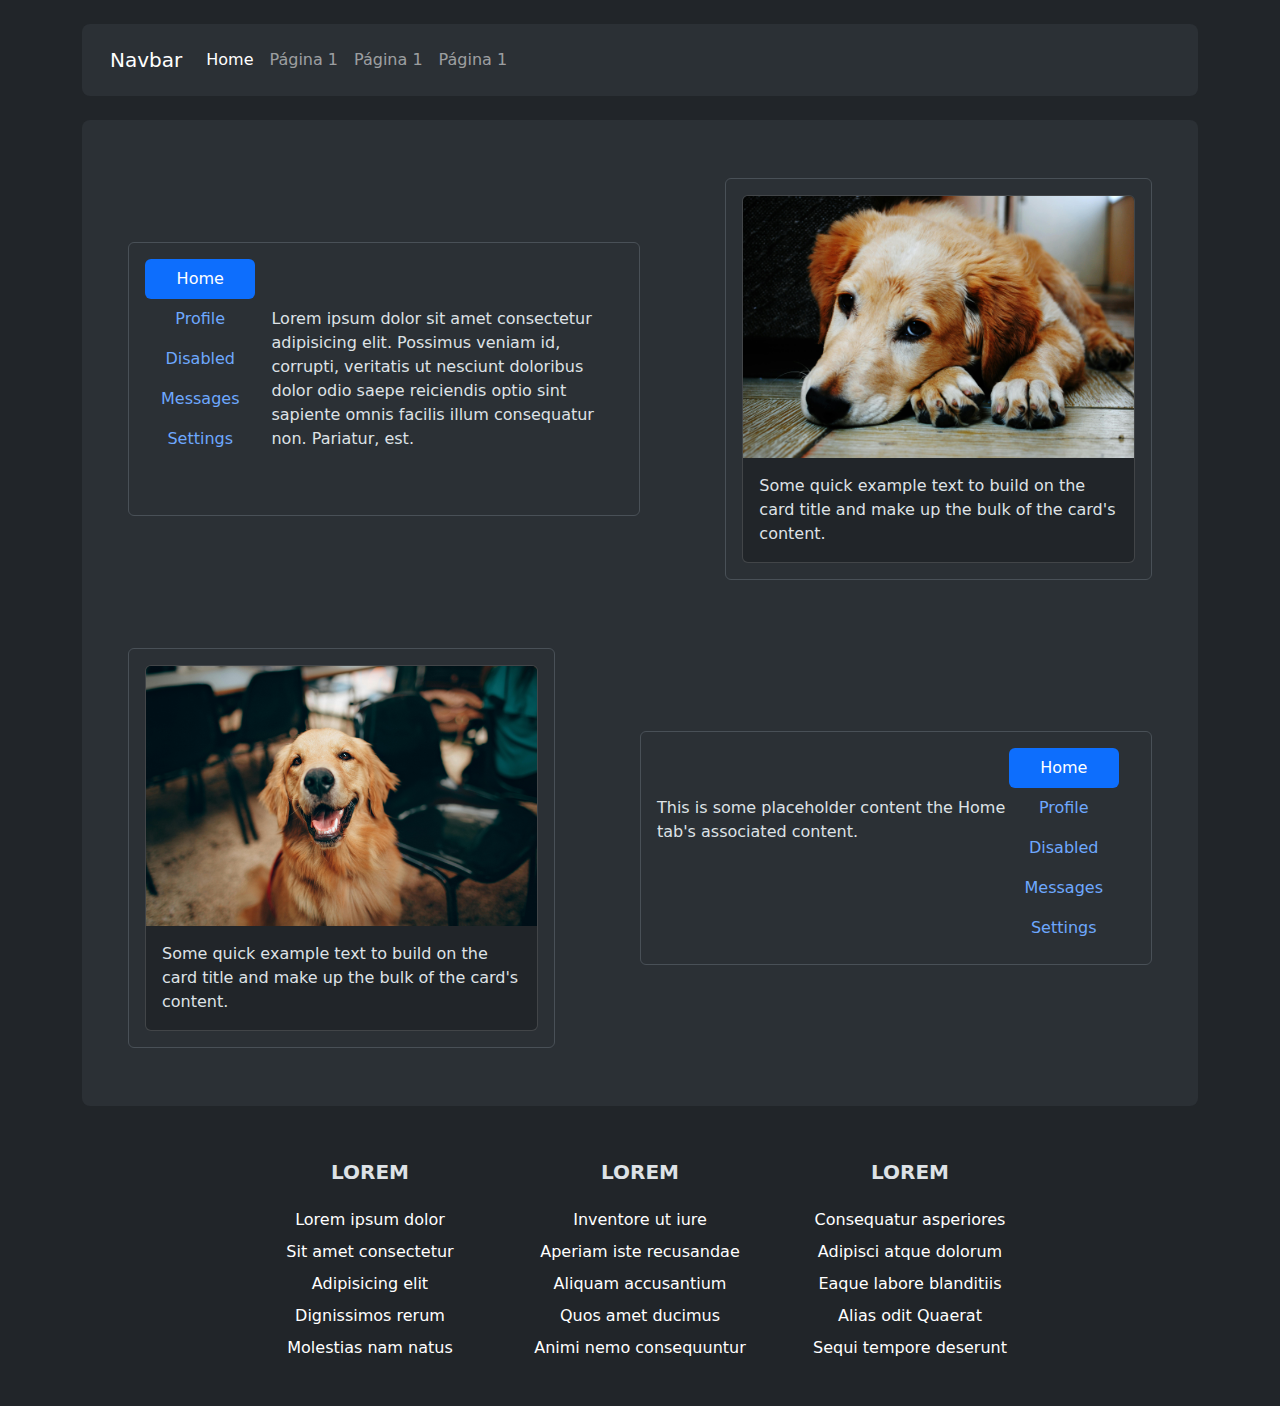
==== paginadois.html @ 4bfb652a "Fim?" ====
<!DOCTYPE html>
<html lang="en">

<head>
  <meta charset="UTF-8">
  <meta name="viewport" content="width=device-width, initial-scale=1.0">
  <link rel="stylesheet" href="assets/css/bootstrap.css">
  <link rel="stylesheet" href="assets/css/style.css">
  <link rel="shortcut icon" href="assets/images/favicon.ico" type="image/x-icon">
  <title>P1</title>
</head>

<body class="container-lg" data-bs-theme=dark>
  <!-- Nav Bar -->

  <!-- <nav class="nav nav-pills flex-column flex-sm-row " data-bs-theme=dark>
    <div class="dropdown">
      <button class="btn  dropdown-toggle" type="button" data-bs-toggle="dropdown" aria-expanded="false">
        Dropdown button 1
      </button>
      <ul class="dropdown-menu">
        <li><a class="dropdown-item" href="#">Action</a></li>
        <li><a class="dropdown-item" href="#">Another action</a></li>
        <li><a class="dropdown-item" href="#">Something else here</a></li>
      </ul>
    </div>
    <div class="dropdown">
      <button class="btn  dropdown-toggle" type="button" data-bs-toggle="dropdown" aria-expanded="false">
        Dropdown button 2
      </button>
      <ul class="dropdown-menu">
        <li><a class="dropdown-item" href="#">Action</a></li>
        <li><a class="dropdown-item" href="#">Another action</a></li>
        <li><a class="dropdown-item" href="#">Something else here</a></li>
      </ul>
    </div>
    <div class="dropdown">
      <button class="btn  dropdown-toggle" type="button" data-bs-toggle="dropdown" aria-expanded="false">
        Dropdown button 3 </button>
      <ul class="dropdown-menu">
        <li><a class="dropdown-item" href="#">Action</a></li>
        <li><a class="dropdown-item" href="#">Another action</a></li>
        <li><a class="dropdown-item" href="#">Something else here</a></li>
      </ul>
    </div>
    <div class="vl"></div>
    <a class="flex-xs-fill text-sm-center nav-link" href="http://">Link 1</a>
    <a class="flex-xs-fill text-sm-center nav-link" href="http://">Link 1</a>
    <button type="button" class="btn btn-primary">Primary</button>
    <button type="button" class="btn btn-primary">Primary</button>
  </nav>
  <br> -->

  <!-- Hearder -->
  <br>

  <nav class="navbar navbar-expand-lg bg-body-tertiary rounded-3 p-3" data-bs-theme=dark>
    <div class="container-fluid">
      <a class="navbar-brand" href="index.html">Navbar</a>
      <button class="navbar-toggler" type="button" data-bs-toggle="collapse" data-bs-target="#navbarNav"
        aria-controls="navbarNav" aria-expanded="false" aria-label="Toggle navigation">
        <span class="navbar-toggler-icon"></span>
      </button>
      <div class="collapse navbar-collapse" id="navbarNav">
        <ul class="navbar-nav">
          <li class="nav-item">
            <a class="nav-link active" aria-current="page" href="index.html">Home</a>
          </li>
          <li class="nav-item">
            <a class="nav-link" href="index.html">Página 1</a>
          </li>
          <li class="nav-item">
            <a class="nav-link" href="index.html">Página 1</a>
          </li>
          <li class="nav-item">
            <a class="nav-link" href="index.html">Página 1</a>
          </li>
        </ul>
      </div>
    </div>
  </nav>

  <br>


  <main class="bg-body-tertiary rounded-3 p-5">

    <!-- Primeiro Section do Article -->

    <section class="row secao">
      <div class="col-sm-12 col-md-6 order-2 order-sm-1 p-3 border rounded">
        <div class="d-flex justify-content-center aling-items-center">
          <div class="nav flex-column nav-pills me-3" id="v-pills-tab" role="tablist" aria-orientation="vertical">
            <button class="nav-link active" id="v-pills-home-tab" data-bs-toggle="pill" data-bs-target="#v-pills-home" type="button" role="tab" aria-controls="v-pills-home" aria-selected="true">Home</button>
            <button class="nav-link" id="v-pills-profile-tab" data-bs-toggle="pill" data-bs-target="#v-pills-profile" type="button" role="tab" aria-controls="v-pills-profile" aria-selected="false">Profile</button>
            <button class="nav-link" id="v-pills-disabled-tab" data-bs-toggle="pill" data-bs-target="#v-pills-disabled" type="button" role="tab" aria-controls="v-pills-disabled" aria-selected="false" >Disabled</button>
            <button class="nav-link" id="v-pills-messages-tab" data-bs-toggle="pill" data-bs-target="#v-pills-messages" type="button" role="tab" aria-controls="v-pills-messages" aria-selected="false">Messages</button>
            <button class="nav-link" id="v-pills-settings-tab" data-bs-toggle="pill" data-bs-target="#v-pills-settings" type="button" role="tab" aria-controls="v-pills-settings" aria-selected="false">Settings</button>
          </div>
          <div class="tab-content py-5 flex-sm-grow-1" id="v-pills-tabContent">
            <div class="tab-pane fade show active" id="v-pills-home" role="tabpanel" aria-labelledby="v-pills-home-tab" tabindex="0">Lorem ipsum dolor sit amet consectetur adipisicing elit. Possimus veniam id, corrupti, veritatis ut nesciunt doloribus dolor odio saepe reiciendis optio sint sapiente omnis facilis illum consequatur non. Pariatur, est.</div>
            <div class="tab-pane fade" id="v-pills-profile" role="tabpanel" aria-labelledby="v-pills-profile-tab" tabindex="0">Lorem ipsum dolor sit amet consectetur adipisicing elit.</div>
            <div class="tab-pane fade" id="v-pills-disabled" role="tabpanel" aria-labelledby="v-pills-disabled-tab" tabindex="0">Lorem ipsum dolor, sit amet consectetur adipisicing elit. Quas dolore omnis, dicta illo, praesentium cupiditate dolores consectetur quisquam delectus, pariatur animi reiciendis quod voluptas tenetur eos corrupti consequatur porro! Ea?</div>
            <div class="tab-pane fade" id="v-pills-messages" role="tabpanel" aria-labelledby="v-pills-messages-tab" tabindex="0">Lorem ipsum dolor sit amet consectetur adipisicing elit.</div>
            <div class="tab-pane fade" id="v-pills-settings" role="tabpanel" aria-labelledby="v-pills-settings-tab" tabindex="0">Lorem ipsum dolor sit amet consectetur adipisicing elit. Facilis distinctio nam atque iure voluptatem tenetur ad quos nulla quis, asperiores neque illo omnis expedita deleniti quia dolor dolorum magni porro!</div>
          </div>
        </div>
      </div>
      <div class="col-sm-12 col-md-5 offset-md-1 order-1 order-sm-2 p-3 border rounded">
        <div class="card" >
          <img src="assets/images/pexels-brunocervera-128817.jpg" class="card-img-top" alt="...">
          <div class="card-body">
            <p class="card-text">Some quick example text to build on the card title and make up the bulk of the card's content.</p>
          </div>
        </div>
      </div>
    </section>

    <br>
    <br>

    <!-- Segundo Section do Article -->

    <section class="row secao">
      <div class="col-sm-12 col-md-5 order-sm-2 order-md-1 p-3 border rounded">
        <div class="card">
          <img src="assets/images/pexels-helenalopes-2253275.jpg" class="card-img-top" alt="...">
          <div class="card-body">
            <p class="card-text">Some quick example text to build on the card title and make up the bulk of the card's content.</p>
          </div>
        </div>
      </div>

      <div class="col-sm-12 col-md-6 offset-md-1 order-sm-1 order-md-2 p-3 border rounded">
        <div class="d-flex flex-sm-grow-1 align-items-start">
          <div class="tab-content py-5 flex-sm-grow-1" id="v-pills-tabContent">
            <div class="tab-pane fade show active" id="v-pills-home2" role="tabpanel" aria-labelledby="v-pills-home-tab" tabindex="0">This is some placeholder content the Home tab's associated content.</div>
            <div class="tab-pane fade" id="v-pills-profile2" role="tabpanel" aria-labelledby="v-pills-profile-tab" tabindex="0">This is some placeholder content the Home tab's associated content. Clicking another tab will toggle the visibility of this one for the next. The tab JavaScript swaps classes to control the content visibility and styling. You can use it with tabs, pills, and any other .nav-powered navigation.</div>
            <div class="tab-pane fade" id="v-pills-disabled2" role="tabpanel" aria-labelledby="v-pills-disabled-tab" tabindex="0">This is some placeholder content the Home tab's associated content. Clicking another tab will toggle the visibility of this one for the next. The tab JavaScript swaps classes to control the content visibility and styling. You can use it with tabs, pills, and any other .nav-powered navigation.</div>
            <div class="tab-pane fade" id="v-pills-messages2" role="tabpanel" aria-labelledby="v-pills-messages-tab" tabindex="0">This is some placeholder content the Home tab's associated content. Clicking another tab will toggle the visibility of this one for the next. The tab JavaScript swaps classes to control the content visibility and styling. You can use it with tabs, pills, and any other .nav-powered navigation.</div>
            <div class="tab-pane fade" id="v-pills-settings2" role="tabpanel" aria-labelledby="v-pills-settings-tab" tabindex="0">This is some placeholder content the Home tab's associated content. Clicking another tab will toggle the visibility of this one for the next. The tab JavaScript swaps classes to control the content visibility and styling. You can use it with tabs, pills, and any other .nav-powered navigation.</div>
          </div>
          <div class="nav flex-column nav-pills me-3" id="v-pills-tab" role="tablist" aria-orientation="vertical">
            <button class="nav-link active" id="v-pills-home-tab" data-bs-toggle="pill" data-bs-target="#v-pills-home2" type="button" role="tab" aria-controls="v-pills-home2" aria-selected="true">Home</button>
            <button class="nav-link" id="v-pills-profile-tab" data-bs-toggle="pill" data-bs-target="#v-pills-profile2" type="button" role="tab" aria-controls="v-pills-profile2" aria-selected="false">Profile</button>
            <button class="nav-link" id="v-pills-disabled-tab" data-bs-toggle="pill" data-bs-target="#v-pills-disabled2" type="button" role="tab" aria-controls="v-pills-disabled2" aria-selected="false">Disabled</button>
            <button class="nav-link" id="v-pills-messages-tab" data-bs-toggle="pill" data-bs-target="#v-pills-messages2" type="button" role="tab" aria-controls="v-pills-messages2" aria-selected="false">Messages</button>
            <button class="nav-link" id="v-pills-settings-tab" data-bs-toggle="pill" data-bs-target="#v-pills-settings2" type="button" role="tab" aria-controls="v-pills-settings2" aria-selected="false">Settings</button>
          </div>
        </div>
      </div>
    </section>

  </main>

  <br>

  <footer class="bs-secondary-bg rounded">

    <!-- Primeiro Section do Article -->

    <section class="row secao d-flex justify-content-center aling-items-center">
      <div class="col-lg-3 col-md-6 mb-4 mb-md-0 text-center">
        <h5 class="text-uppercase mb-4 fw-bold">Lorem</h5>
        <ul class="list-unstyled">
          <li class="mb-2">
            <a href="#" class="text-white">Lorem ipsum dolor</a>
          </li>
          <li class="mb-2">
            <a href="#" class="text-white">Sit amet consectetur</a>
          </li>
          <li class="mb-2">
            <a href="#" class="text-white">Adipisicing elit</a>
          </li>
          <li class="mb-2">
            <a href="#" class="text-white">Dignissimos rerum</a>
          </li>
          <li class="mb-2">
            <a href="#" class="text-white">Molestias nam natus</a>
          </li>
        </ul>
      </div>
      <div class="col-lg-3 col-md-6 mb-4 mb-md-0 text-center">
        <h5 class="text-uppercase mb-4 fw-bold">Lorem</h5>
        <ul class="list-unstyled">
          <li class="mb-2">
            <a href="#" class="text-white">Inventore ut iure</a>
          </li>
          <li class="mb-2">
            <a href="#" class="text-white">Aperiam iste recusandae</a>
          </li>
          <li class="mb-2">
            <a href="#" class="text-white">Aliquam accusantium</a>
          </li>
          <li class="mb-2">
            <a href="#" class="text-white">Quos amet ducimus</a>
          </li>
          <li class="mb-2">
            <a href="#" class="text-white">Animi nemo consequuntur</a>
          </li>
        </ul>
      </div>
      <div class="col-lg-3 col-md-6 mb-4 mb-md-0 text-center">
        <h5 class="text-uppercase mb-4 fw-bold">Lorem</h5>
        <ul class="list-unstyled">
          <li class="mb-2">
            <a href="#" class="text-white">Consequatur asperiores</a>
          </li>
          <li class="mb-2">
            <a href="#" class="text-white">Adipisci atque dolorum</a>
          </li>
          <li class="mb-2">
            <a href="#" class="text-white">Eaque labore blanditiis</a>
          </li>
          <li class="mb-2">
            <a href="#" class="text-white">Alias odit Quaerat</a>
          </li>
          <li class="mb-2">
            <a href="#" class="text-white">Sequi tempore deserunt</a>
          </li>
        </ul>
      </div>
    </section>

  </footer>

  <script src="https://cdn.jsdelivr.net/npm/bootstrap@5.3.3/dist/js/bootstrap.bundle.min.js"integrity="sha384-YvpcrYf0tY3lHB60NNkmXc5s9fDVZLESaAA55NDzOxhy9GkcIdslK1eN7N6jIeHz" crossorigin="anonymous"></script>
</body>

</html>
---- assets/css/style.css ----
.vl {
    border-left: 0.18rem solid black;
    height: 3rem;
}



nav {
    /* padding: 5px; */
    align-items: center;
    justify-content: space-between;
}

header {
    display: flex;
    justify-content: space-evenly;    
}

main {
    /* padding: 35px; */
}

footer {
    padding: 20px;
}

a {
    text-decoration: none;
}

.caixa {
    height: 28em;
    width: 30%;
}

.secao {
    /* background-color: bisque; */
    /* height: 500px; */
    align-items: center;
    padding: 10px;
}
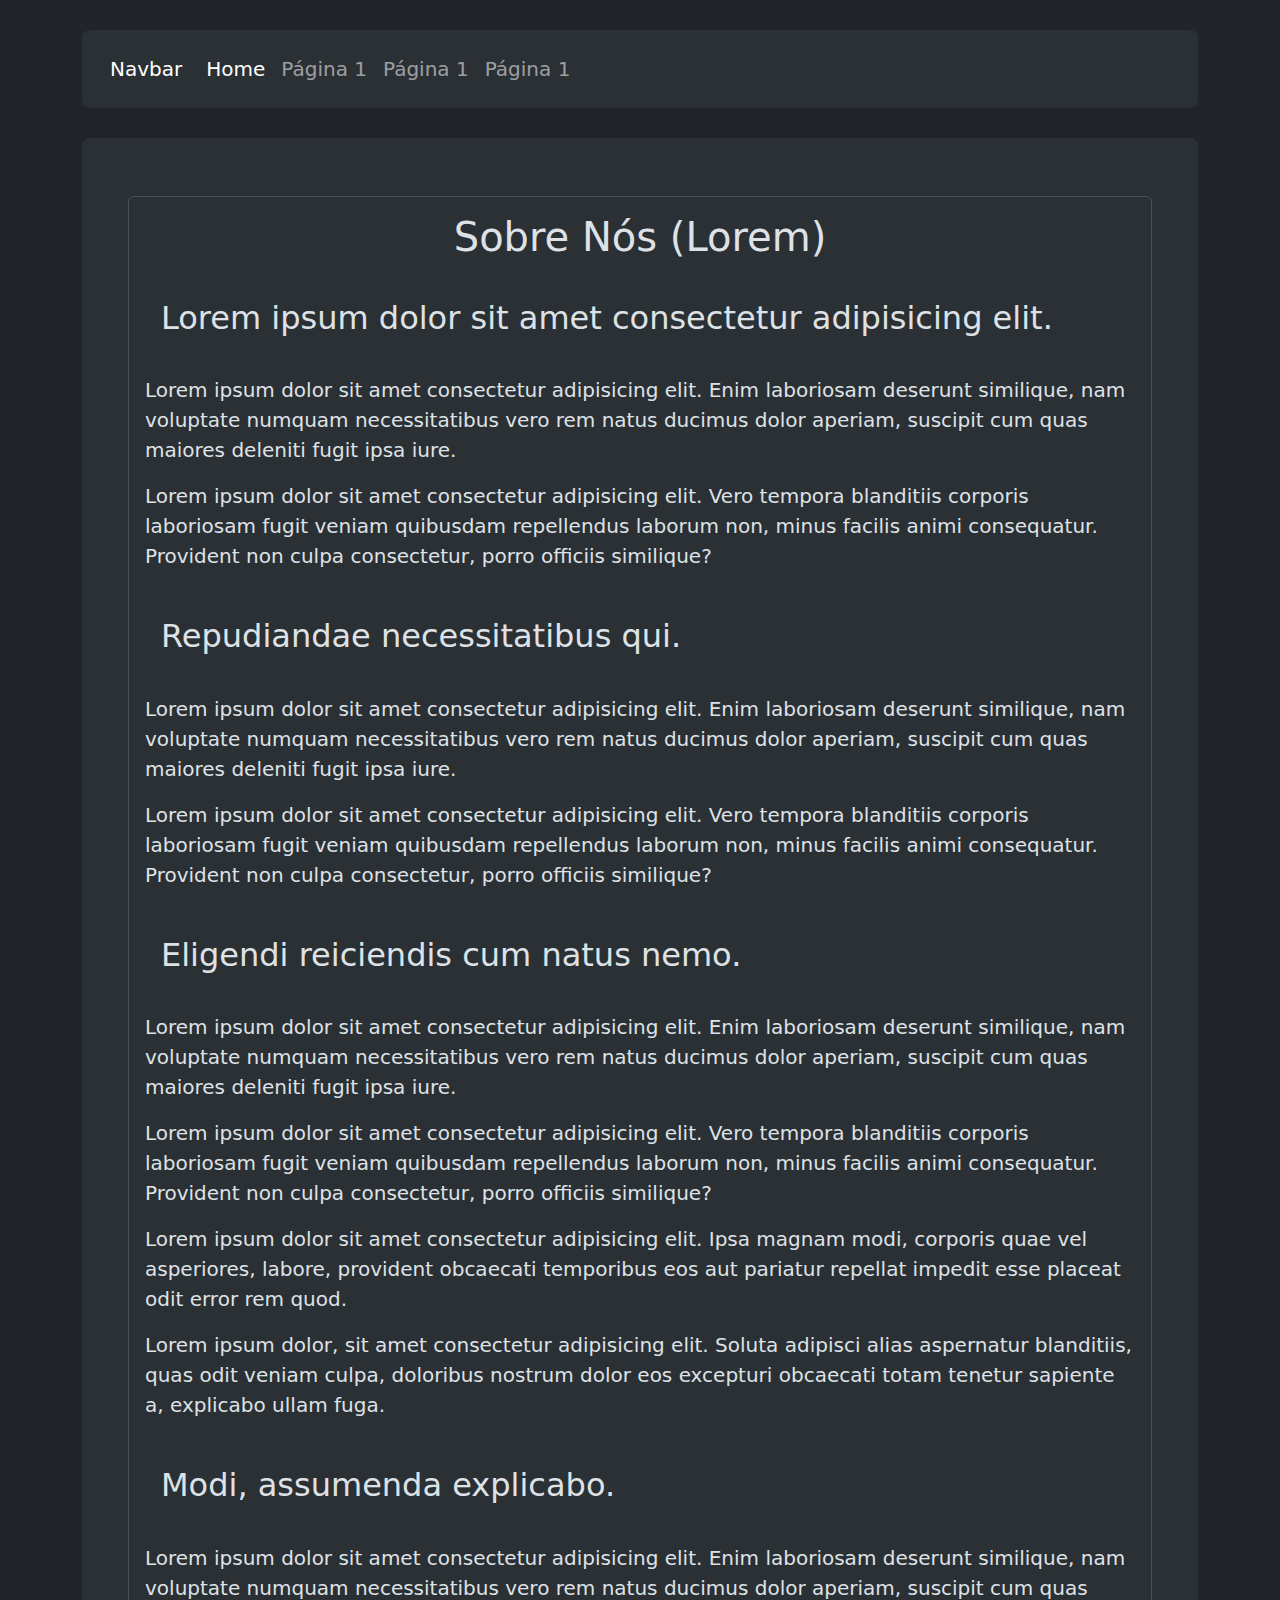
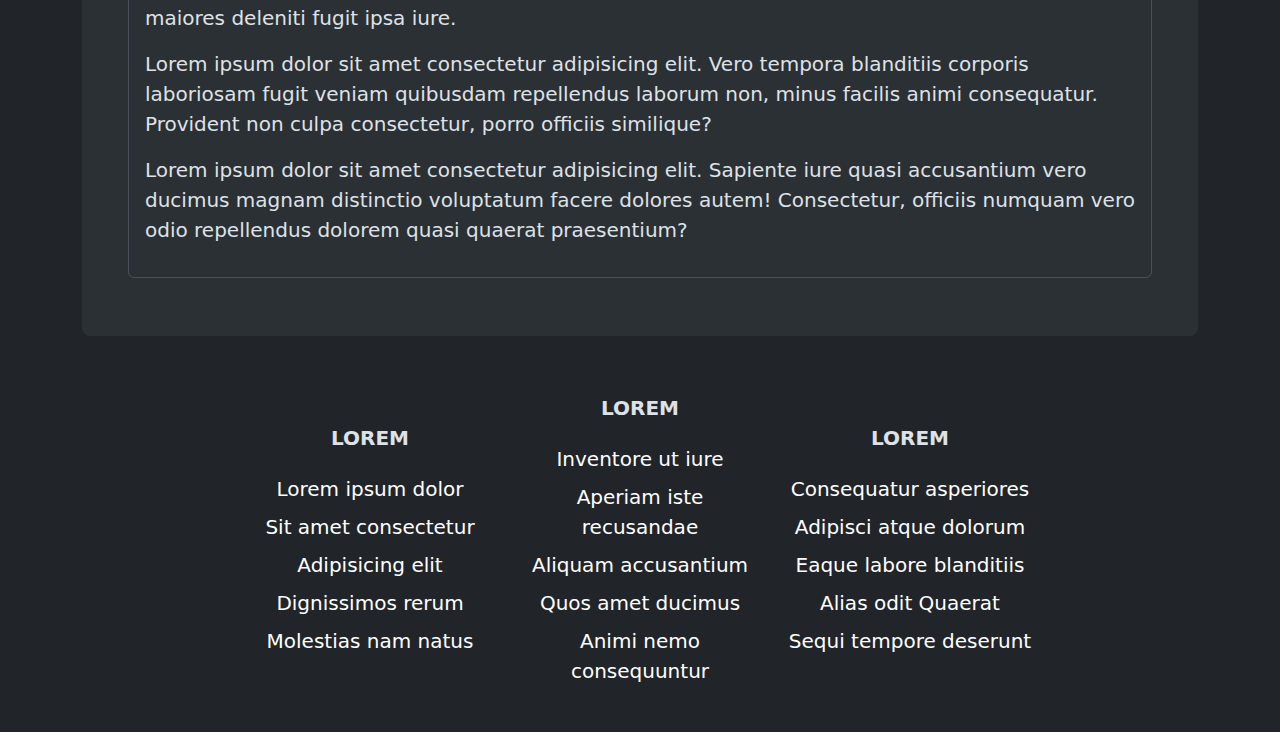
==== commit 1d896e2c: "fim verdadeiro?" ====
--- a/paginadois.html
+++ b/paginadois.html
@@ -1,6 +1,5 @@
 <!DOCTYPE html>
 <html lang="en">
-
 <head>
   <meta charset="UTF-8">
   <meta name="viewport" content="width=device-width, initial-scale=1.0">
@@ -9,51 +8,8 @@
   <link rel="shortcut icon" href="assets/images/favicon.ico" type="image/x-icon">
   <title>P1</title>
 </head>
-
-<body class="container-lg" data-bs-theme=dark>
-  <!-- Nav Bar -->
-
-  <!-- <nav class="nav nav-pills flex-column flex-sm-row " data-bs-theme=dark>
-    <div class="dropdown">
-      <button class="btn  dropdown-toggle" type="button" data-bs-toggle="dropdown" aria-expanded="false">
-        Dropdown button 1
-      </button>
-      <ul class="dropdown-menu">
-        <li><a class="dropdown-item" href="#">Action</a></li>
-        <li><a class="dropdown-item" href="#">Another action</a></li>
-        <li><a class="dropdown-item" href="#">Something else here</a></li>
-      </ul>
-    </div>
-    <div class="dropdown">
-      <button class="btn  dropdown-toggle" type="button" data-bs-toggle="dropdown" aria-expanded="false">
-        Dropdown button 2
-      </button>
-      <ul class="dropdown-menu">
-        <li><a class="dropdown-item" href="#">Action</a></li>
-        <li><a class="dropdown-item" href="#">Another action</a></li>
-        <li><a class="dropdown-item" href="#">Something else here</a></li>
-      </ul>
-    </div>
-    <div class="dropdown">
-      <button class="btn  dropdown-toggle" type="button" data-bs-toggle="dropdown" aria-expanded="false">
-        Dropdown button 3 </button>
-      <ul class="dropdown-menu">
-        <li><a class="dropdown-item" href="#">Action</a></li>
-        <li><a class="dropdown-item" href="#">Another action</a></li>
-        <li><a class="dropdown-item" href="#">Something else here</a></li>
-      </ul>
-    </div>
-    <div class="vl"></div>
-    <a class="flex-xs-fill text-sm-center nav-link" href="http://">Link 1</a>
-    <a class="flex-xs-fill text-sm-center nav-link" href="http://">Link 1</a>
-    <button type="button" class="btn btn-primary">Primary</button>
-    <button type="button" class="btn btn-primary">Primary</button>
-  </nav>
-  <br> -->
-
-  <!-- Hearder -->
+<body class="container-lg fs-5" data-bs-theme=dark>
   <br>
-
   <nav class="navbar navbar-expand-lg bg-body-tertiary rounded-3 p-3" data-bs-theme=dark>
     <div class="container-fluid">
       <a class="navbar-brand" href="index.html">Navbar</a>
@@ -79,86 +35,39 @@
       </div>
     </div>
   </nav>
-
   <br>
-
-
   <main class="bg-body-tertiary rounded-3 p-5">
-
-    <!-- Primeiro Section do Article -->
-
     <section class="row secao">
-      <div class="col-sm-12 col-md-6 order-2 order-sm-1 p-3 border rounded">
-        <div class="d-flex justify-content-center aling-items-center">
-          <div class="nav flex-column nav-pills me-3" id="v-pills-tab" role="tablist" aria-orientation="vertical">
-            <button class="nav-link active" id="v-pills-home-tab" data-bs-toggle="pill" data-bs-target="#v-pills-home" type="button" role="tab" aria-controls="v-pills-home" aria-selected="true">Home</button>
-            <button class="nav-link" id="v-pills-profile-tab" data-bs-toggle="pill" data-bs-target="#v-pills-profile" type="button" role="tab" aria-controls="v-pills-profile" aria-selected="false">Profile</button>
-            <button class="nav-link" id="v-pills-disabled-tab" data-bs-toggle="pill" data-bs-target="#v-pills-disabled" type="button" role="tab" aria-controls="v-pills-disabled" aria-selected="false" >Disabled</button>
-            <button class="nav-link" id="v-pills-messages-tab" data-bs-toggle="pill" data-bs-target="#v-pills-messages" type="button" role="tab" aria-controls="v-pills-messages" aria-selected="false">Messages</button>
-            <button class="nav-link" id="v-pills-settings-tab" data-bs-toggle="pill" data-bs-target="#v-pills-settings" type="button" role="tab" aria-controls="v-pills-settings" aria-selected="false">Settings</button>
-          </div>
-          <div class="tab-content py-5 flex-sm-grow-1" id="v-pills-tabContent">
-            <div class="tab-pane fade show active" id="v-pills-home" role="tabpanel" aria-labelledby="v-pills-home-tab" tabindex="0">Lorem ipsum dolor sit amet consectetur adipisicing elit. Possimus veniam id, corrupti, veritatis ut nesciunt doloribus dolor odio saepe reiciendis optio sint sapiente omnis facilis illum consequatur non. Pariatur, est.</div>
-            <div class="tab-pane fade" id="v-pills-profile" role="tabpanel" aria-labelledby="v-pills-profile-tab" tabindex="0">Lorem ipsum dolor sit amet consectetur adipisicing elit.</div>
-            <div class="tab-pane fade" id="v-pills-disabled" role="tabpanel" aria-labelledby="v-pills-disabled-tab" tabindex="0">Lorem ipsum dolor, sit amet consectetur adipisicing elit. Quas dolore omnis, dicta illo, praesentium cupiditate dolores consectetur quisquam delectus, pariatur animi reiciendis quod voluptas tenetur eos corrupti consequatur porro! Ea?</div>
-            <div class="tab-pane fade" id="v-pills-messages" role="tabpanel" aria-labelledby="v-pills-messages-tab" tabindex="0">Lorem ipsum dolor sit amet consectetur adipisicing elit.</div>
-            <div class="tab-pane fade" id="v-pills-settings" role="tabpanel" aria-labelledby="v-pills-settings-tab" tabindex="0">Lorem ipsum dolor sit amet consectetur adipisicing elit. Facilis distinctio nam atque iure voluptatem tenetur ad quos nulla quis, asperiores neque illo omnis expedita deleniti quia dolor dolorum magni porro!</div>
-          </div>
-        </div>
-      </div>
-      <div class="col-sm-12 col-md-5 offset-md-1 order-1 order-sm-2 p-3 border rounded">
-        <div class="card" >
-          <img src="assets/images/pexels-brunocervera-128817.jpg" class="card-img-top" alt="...">
-          <div class="card-body">
-            <p class="card-text">Some quick example text to build on the card title and make up the bulk of the card's content.</p>
-          </div>
-        </div>
+      <div class="col-12 p-3 border rounded">
+        <h1 class="text-center">Sobre Nós (Lorem)</h1>
+        <br>
+        <h2 class="px-3">Lorem ipsum dolor sit amet consectetur adipisicing elit.</h2>
+        <br>
+        <p>Lorem ipsum dolor sit amet consectetur adipisicing elit. Enim laboriosam deserunt similique, nam voluptate numquam necessitatibus vero rem natus ducimus dolor aperiam, suscipit cum quas maiores deleniti fugit ipsa iure.</p>
+        <p>Lorem ipsum dolor sit amet consectetur adipisicing elit. Vero tempora blanditiis corporis laboriosam fugit veniam quibusdam repellendus laborum non, minus facilis animi consequatur. Provident non culpa consectetur, porro officiis similique?</p>
+        <br>
+        <h2 class="px-3">Repudiandae necessitatibus qui.</h2>
+        <br>
+        <p>Lorem ipsum dolor sit amet consectetur adipisicing elit. Enim laboriosam deserunt similique, nam voluptate numquam necessitatibus vero rem natus ducimus dolor aperiam, suscipit cum quas maiores deleniti fugit ipsa iure.</p>
+        <p>Lorem ipsum dolor sit amet consectetur adipisicing elit. Vero tempora blanditiis corporis laboriosam fugit veniam quibusdam repellendus laborum non, minus facilis animi consequatur. Provident non culpa consectetur, porro officiis similique?</p>
+        <br>
+        <h2 class="px-3">Eligendi reiciendis cum natus nemo.</h2>
+        <br>
+        <p>Lorem ipsum dolor sit amet consectetur adipisicing elit. Enim laboriosam deserunt similique, nam voluptate numquam necessitatibus vero rem natus ducimus dolor aperiam, suscipit cum quas maiores deleniti fugit ipsa iure.</p>
+        <p>Lorem ipsum dolor sit amet consectetur adipisicing elit. Vero tempora blanditiis corporis laboriosam fugit veniam quibusdam repellendus laborum non, minus facilis animi consequatur. Provident non culpa consectetur, porro officiis similique?</p>
+        <p>Lorem ipsum dolor sit amet consectetur adipisicing elit. Ipsa magnam modi, corporis quae vel asperiores, labore, provident obcaecati temporibus eos aut pariatur repellat impedit esse placeat odit error rem quod.</p>
+        <p>Lorem ipsum dolor, sit amet consectetur adipisicing elit. Soluta adipisci alias aspernatur blanditiis, quas odit veniam culpa, doloribus nostrum dolor eos excepturi obcaecati totam tenetur sapiente a, explicabo ullam fuga.</p>
+        <br>
+        <h2 class="px-3">Modi, assumenda explicabo.</h2>
+        <br>
+        <p>Lorem ipsum dolor sit amet consectetur adipisicing elit. Enim laboriosam deserunt similique, nam voluptate numquam necessitatibus vero rem natus ducimus dolor aperiam, suscipit cum quas maiores deleniti fugit ipsa iure.</p>
+        <p>Lorem ipsum dolor sit amet consectetur adipisicing elit. Vero tempora blanditiis corporis laboriosam fugit veniam quibusdam repellendus laborum non, minus facilis animi consequatur. Provident non culpa consectetur, porro officiis similique?</p>
+        <p>Lorem ipsum dolor sit amet consectetur adipisicing elit. Sapiente iure quasi accusantium vero ducimus magnam distinctio voluptatum facere dolores autem! Consectetur, officiis numquam vero odio repellendus dolorem quasi quaerat praesentium?</p>
       </div>
     </section>
-
-    <br>
-    <br>
-
-    <!-- Segundo Section do Article -->
-
-    <section class="row secao">
-      <div class="col-sm-12 col-md-5 order-sm-2 order-md-1 p-3 border rounded">
-        <div class="card">
-          <img src="assets/images/pexels-helenalopes-2253275.jpg" class="card-img-top" alt="...">
-          <div class="card-body">
-            <p class="card-text">Some quick example text to build on the card title and make up the bulk of the card's content.</p>
-          </div>
-        </div>
-      </div>
-
-      <div class="col-sm-12 col-md-6 offset-md-1 order-sm-1 order-md-2 p-3 border rounded">
-        <div class="d-flex flex-sm-grow-1 align-items-start">
-          <div class="tab-content py-5 flex-sm-grow-1" id="v-pills-tabContent">
-            <div class="tab-pane fade show active" id="v-pills-home2" role="tabpanel" aria-labelledby="v-pills-home-tab" tabindex="0">This is some placeholder content the Home tab's associated content.</div>
-            <div class="tab-pane fade" id="v-pills-profile2" role="tabpanel" aria-labelledby="v-pills-profile-tab" tabindex="0">This is some placeholder content the Home tab's associated content. Clicking another tab will toggle the visibility of this one for the next. The tab JavaScript swaps classes to control the content visibility and styling. You can use it with tabs, pills, and any other .nav-powered navigation.</div>
-            <div class="tab-pane fade" id="v-pills-disabled2" role="tabpanel" aria-labelledby="v-pills-disabled-tab" tabindex="0">This is some placeholder content the Home tab's associated content. Clicking another tab will toggle the visibility of this one for the next. The tab JavaScript swaps classes to control the content visibility and styling. You can use it with tabs, pills, and any other .nav-powered navigation.</div>
-            <div class="tab-pane fade" id="v-pills-messages2" role="tabpanel" aria-labelledby="v-pills-messages-tab" tabindex="0">This is some placeholder content the Home tab's associated content. Clicking another tab will toggle the visibility of this one for the next. The tab JavaScript swaps classes to control the content visibility and styling. You can use it with tabs, pills, and any other .nav-powered navigation.</div>
-            <div class="tab-pane fade" id="v-pills-settings2" role="tabpanel" aria-labelledby="v-pills-settings-tab" tabindex="0">This is some placeholder content the Home tab's associated content. Clicking another tab will toggle the visibility of this one for the next. The tab JavaScript swaps classes to control the content visibility and styling. You can use it with tabs, pills, and any other .nav-powered navigation.</div>
-          </div>
-          <div class="nav flex-column nav-pills me-3" id="v-pills-tab" role="tablist" aria-orientation="vertical">
-            <button class="nav-link active" id="v-pills-home-tab" data-bs-toggle="pill" data-bs-target="#v-pills-home2" type="button" role="tab" aria-controls="v-pills-home2" aria-selected="true">Home</button>
-            <button class="nav-link" id="v-pills-profile-tab" data-bs-toggle="pill" data-bs-target="#v-pills-profile2" type="button" role="tab" aria-controls="v-pills-profile2" aria-selected="false">Profile</button>
-            <button class="nav-link" id="v-pills-disabled-tab" data-bs-toggle="pill" data-bs-target="#v-pills-disabled2" type="button" role="tab" aria-controls="v-pills-disabled2" aria-selected="false">Disabled</button>
-            <button class="nav-link" id="v-pills-messages-tab" data-bs-toggle="pill" data-bs-target="#v-pills-messages2" type="button" role="tab" aria-controls="v-pills-messages2" aria-selected="false">Messages</button>
-            <button class="nav-link" id="v-pills-settings-tab" data-bs-toggle="pill" data-bs-target="#v-pills-settings2" type="button" role="tab" aria-controls="v-pills-settings2" aria-selected="false">Settings</button>
-          </div>
-        </div>
-      </div>
-    </section>
-
   </main>
-
   <br>
-
   <footer class="bs-secondary-bg rounded">
-
-    <!-- Primeiro Section do Article -->
-
     <section class="row secao d-flex justify-content-center aling-items-center">
       <div class="col-lg-3 col-md-6 mb-4 mb-md-0 text-center">
         <h5 class="text-uppercase mb-4 fw-bold">Lorem</h5>
@@ -221,10 +130,7 @@
         </ul>
       </div>
     </section>
-
   </footer>
-
   <script src="https://cdn.jsdelivr.net/npm/bootstrap@5.3.3/dist/js/bootstrap.bundle.min.js"integrity="sha384-YvpcrYf0tY3lHB60NNkmXc5s9fDVZLESaAA55NDzOxhy9GkcIdslK1eN7N6jIeHz" crossorigin="anonymous"></script>
 </body>
-
 </html>--- a/assets/css/style.css
+++ b/assets/css/style.css
@@ -1,12 +1,4 @@
-.vl {
-    border-left: 0.18rem solid black;
-    height: 3rem;
-}
-
-
-
 nav {
-    /* padding: 5px; */
     align-items: center;
     justify-content: space-between;
 }
@@ -14,10 +6,6 @@
 header {
     display: flex;
     justify-content: space-evenly;    
-}
-
-main {
-    /* padding: 35px; */
 }
 
 footer {
@@ -34,8 +22,6 @@
 }
 
 .secao {
-    /* background-color: bisque; */
-    /* height: 500px; */
     align-items: center;
     padding: 10px;
 }
